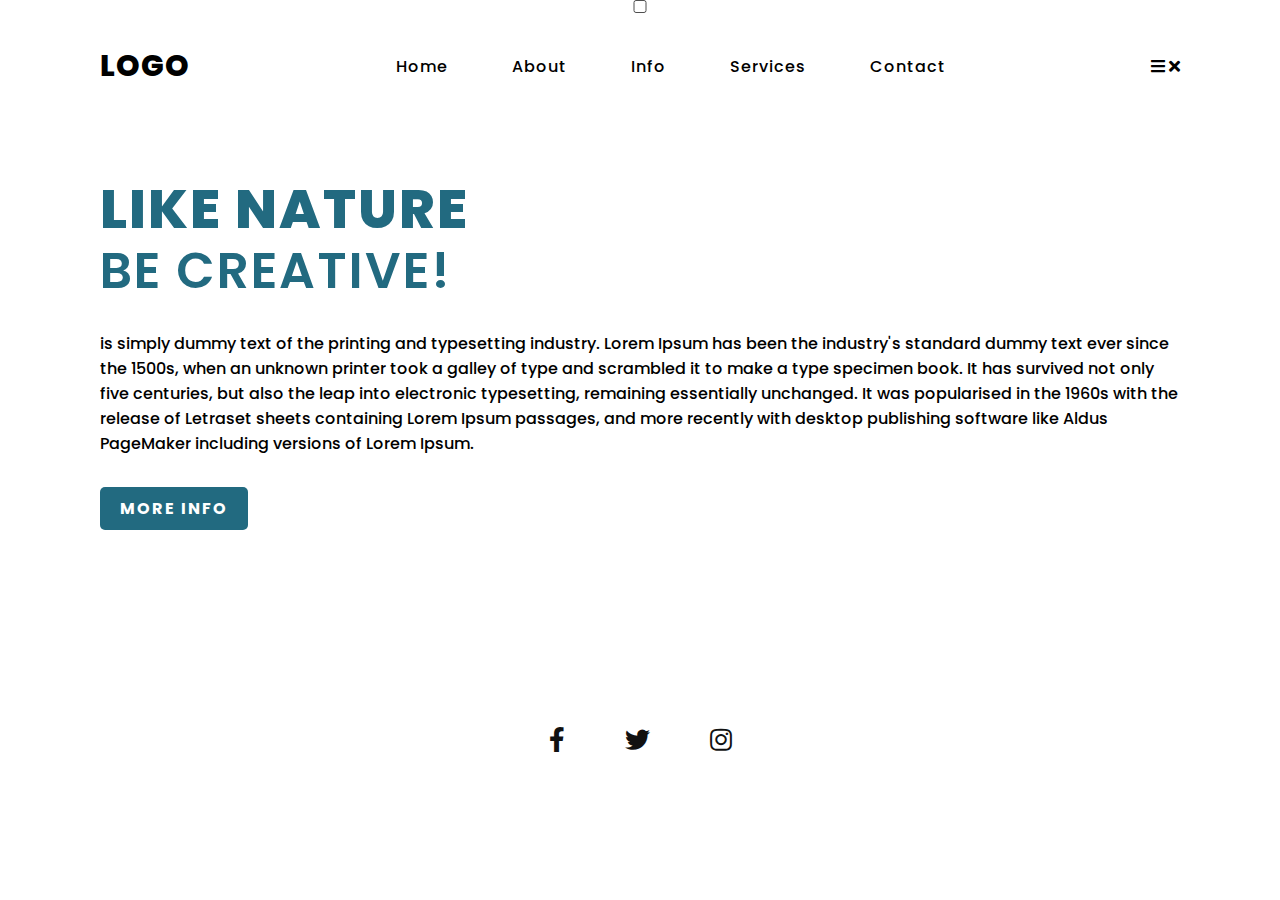
==== index.html @ 655182a9 "first landing page in github" ====
<!DOCTYPE html>
<html lang="en" dir="ltr">
    <head>
        <meta charset="utf-8">
        <meta name="'viewport" content="width=device-width, initial-scale=1.0">
        <title>Levis the Data Guy</title>
        <link rel="stylesheet" href="style.css">
        <link rel="stylesheet" href="https://cdnjs.cloudflare.com/ajax/libs/font-awesome/5.15.4/css/all.min.css">
    </head>
    <body>

        <section>
            <input type="checkbox" id="check">
            <header>
                <h2> <a href="#" class="logo"> Logo</a></h2>
                <div class="navigation">
                    <a href="#">Home</a>
                    <a href="#">About</a>
                    <a href="#">Info</a>
                    <a href="#">Services</a>
                    <a href="#">Contact</a>
                </div>
                <label for="">
                    <i class="fas fa-bars menu-btn"></i>
                    <i class="fas fa-times close-btn"></i>
                </label>
            </header>

            <div class="content">
                <div class="info">
                    <h2>Like Nature <br> <span> Be Creative!</span></h2>
                    <p>is simply dummy text of the printing and typesetting industry. Lorem Ipsum has been the industry's standard dummy text ever since the 1500s, when an unknown printer took a galley of type and scrambled it to make a type specimen book. It has survived not only five centuries, but also the leap into electronic typesetting, remaining essentially unchanged. It was popularised in the 1960s with the release of Letraset sheets containing Lorem Ipsum passages, and more recently with desktop publishing software like Aldus PageMaker including versions of Lorem Ipsum.</p>
                    <a href="#" class="info-btn">More Info</a>                    
                </div>
            </div>
            <div class="media-icons"> 
                <a href="#"><i class="fab fa-facebook-f"></i></a>
                <a href="#"><i class="fab fa-twitter"></i></a>
                <a href="#"><i class="fab fa-instagram"></i></a>
            </div>
        </section>
    </body>
</html>
---- style.css ----
@import url('https://fonts.googleapis.com/css2?family=Poppins:wght@300;400;500;600;700;800;900&display=swap');
*{
    margin:0;
    padding: 0;
    box-sizing:border-box;
    font-family: "Poppins", san-serif;
}

section{
    position: relative;
    width:1005;
    min-height:100vh;
    display:flex;
    flex-direction: column;
    justify-content: flex-start;
}

header{
    position: relative;
    top: 0;
    width: 100%;
    display: flex;
    padding: 30px 100px;
    justify-content: space-between;
    align-items: center;
}

header .logo{
    position: relative;
    color: #000;
    font-size: 30px;
    text-decoration: none;
    text-transform: uppercase;
    font-weight: 800;
    letter-spacing: 1px;

}

header .navigation a{
    color:#000;
    background: #fff;
    text-decoration: none;
    font-weight: 500;
    letter-spacing: 1px;
    padding: 2px 15px;
    border-radius: 20px;
    transition-property: background;
}

header .navigation a:not(:last-child){
    margin-right: 30px;
}

header .navigation a:hover{
    background: #fff;

}

.content {
    max-width: 650 px;
    margin: 60px 100px;

}

.content .info h2{
    color: #226A80;
    font-size: 55px;
    text-transform: uppercase;
    font-weight: 800;
    letter-spacing: 2px;
    line-height: 60px;
    margin-bottom: 30px;

}

.content .info h2 span{
    font-size: 50px;
    font-weight: 600;
}

.content .info p{
    font-size: 16px;
    font-weight: 500;
    margin-bottom: 40px;
}

.content .info-btn {
    color: #fff;
    background: #226A80;
    text-decoration: none;
    font-weight: 700;
    text-transform: uppercase;
    letter-spacing: 2px;
    padding: 10px 20px;
    border-radius: 5px;

}

.content .info-btn :hover{
    background: #0C4F60;
}

.media-icons {
    display: flex;
    justify-content: center;
    align-items: center;
    margin: auto;
}

.media-icons a{
    position: relative;
    color: #111;
    font-size: 25px;
}

.media-icons a:not(:last-child){
    margin-right: 60px;
}

.media-icons a:hover{
    transform: scale(1.5);
}
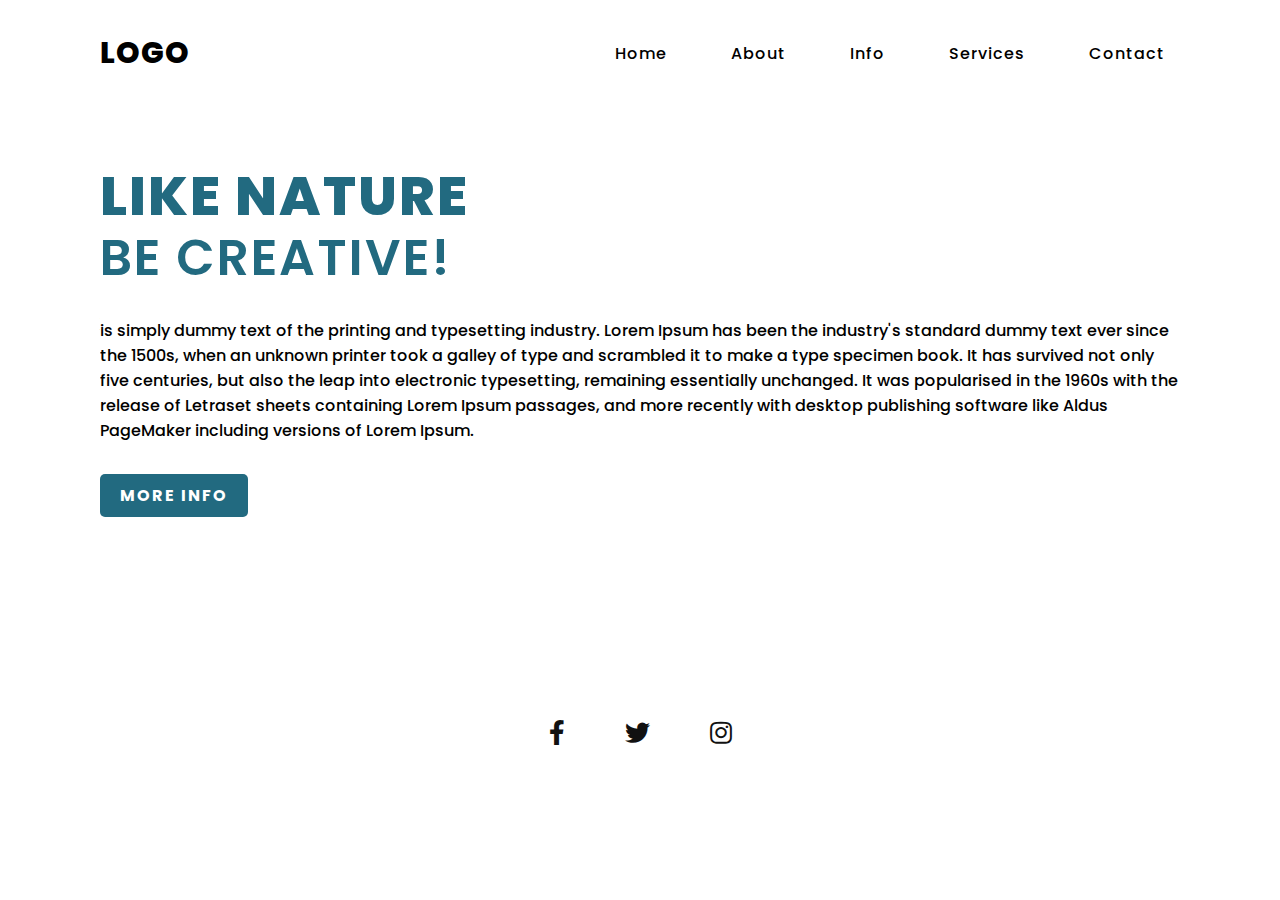
==== commit 817ab3db: "landing page update" ====
--- a/index.html
+++ b/index.html
@@ -20,7 +20,7 @@
                     <a href="#">Services</a>
                     <a href="#">Contact</a>
                 </div>
-                <label for="">
+                <label for="check">
                     <i class="fas fa-bars menu-btn"></i>
                     <i class="fas fa-times close-btn"></i>
                 </label>
--- a/style.css
+++ b/style.css
@@ -119,4 +119,104 @@
 
 .media-icons a:hover{
     transform: scale(1.5);
+}
+
+label{
+    display: none;
+}
+
+#check{
+    z-index: 3;
+    display: none;
+}
+
+@media (max-width: 960px){
+    header .navigation{
+        display: none;
+    }
+    label{
+        display: block;
+        font-size: 25px;
+        cursor: pointer;
+        transition: 0.3s;
+        transition-property: color;
+    }
+    label:hover{
+        color: #fff;
+
+    }
+    label .close-btn{
+        display: none;
+    }
+    #check:checked ~header .navigation{
+        z-index: 2;
+        position: fixed;
+        background: rgba(114, 223, 255,0.9);
+        top: 0;
+        bottom: 0;
+        left: 0;
+        right: 0;
+        display: flex;
+        flex-direction: column;
+        justify-content: center;
+        align-items: center;
+
+    }
+    #check:checked ~header .navigation a{
+        font-weight: 700;
+        margin-right: 0;
+        margin-bottom: 50px;
+        letter-spacing: 2px;
+
+    }
+    #check:checked ~header label .menu-btn{
+        display:none;
+
+    }
+    #check:checked ~header label .close-btn{
+        z-index: 2;
+        display: block;
+        position: fixed;
+
+    }
+
+    label .menu-btn{
+        position: absolute;
+
+    }
+
+    header .logo{
+        position: absolute;
+        bottom: -6px;
+    }
+
+    .content .info h2{
+        font-size: 45px;
+        line-height: 50px;
+    }
+    .content .info h2 span{
+        font-size: 40px;
+        font-weight: 600;
+
+    }
+
+    .content .info p{
+        font-size: 14px;
+    }
+}
+
+@media (max-width: 560 px){
+    .content .info h2{
+        font-size: 43px;
+        line-height: 40px;
+    }
+    .content .info h2 span{
+        font-size: 30px;
+        font-weight: 600;
+
+    }
+
+    .content .info p{
+        font-size: 14px;
+    }
 }